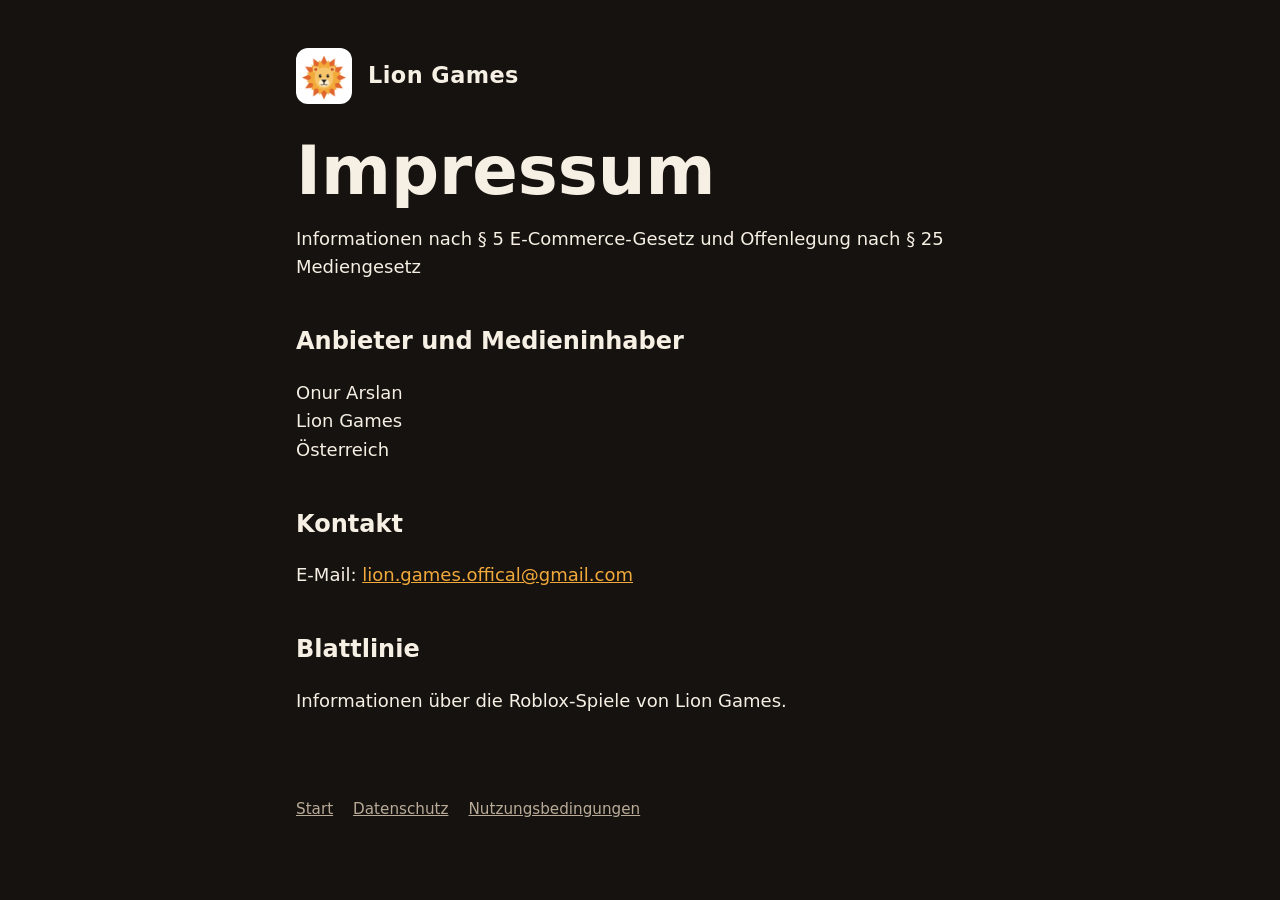
==== impressum.html @ d7be9ca5 "Lion Games Website: Start, Impressum, Datenschutz, Nutzungsbedingungen, Icon Co-Authored-By: Claude " ====
<!DOCTYPE html>
<html lang="de">
<head>
  <meta charset="utf-8">
  <meta name="viewport" content="width=device-width, initial-scale=1">
  <title>Impressum – Lion Games</title>
  <link rel="icon" href="favicon.png" type="image/png">
  <link rel="stylesheet" href="style.css">
</head>
<body>
  <main class="seite recht">
    <a class="kopf" href="index.html"><img src="favicon.png" alt="" width="56" height="56"><span>Lion Games</span></a>

    <h1>Impressum</h1>
    <p>Informationen nach § 5 E-Commerce-Gesetz und Offenlegung nach § 25 Mediengesetz</p>

    <h2>Anbieter und Medieninhaber</h2>
    <p>Onur Arslan<br>
    Lion Games<br>
    <!-- ADRESSE: Straße, PLZ, Ort, Österreich – wird von Onur ergänzt -->
    Österreich</p>

    <h2>Kontakt</h2>
    <p>E-Mail: <a href="mailto:lion.games.offical@gmail.com">lion.games.offical@gmail.com</a></p>

    <!-- GEWERBE: Unternehmensgegenstand, Gewerbebehörde, Kammerzugehörigkeit – nach Gewerbeanmeldung ergänzen -->

    <h2>Blattlinie</h2>
    <p>Informationen über die Roblox-Spiele von Lion Games.</p>
  </main>
  <footer class="fuss">
    <nav aria-label="Rechtliches">
      <a href="index.html">Start</a>
      <a href="datenschutz.html">Datenschutz</a>
      <a href="nutzungsbedingungen.html">Nutzungsbedingungen</a>
    </nav>
  </footer>
</body>
</html>
---- style.css ----
:root {
  --grund: #16120f;
  --papier: #f6efe4;
  --akzent: #f2a93b;
  --gedaempft: #b9ab98;
}
* { box-sizing: border-box; }
html { background: var(--grund); }
body {
  margin: 0;
  color: var(--papier);
  background: var(--grund);
  font-family: system-ui, -apple-system, "Segoe UI", Roboto, sans-serif;
  font-size: 18px;
  line-height: 1.6;
}
a { color: var(--akzent); }
a:focus-visible { outline: 2px solid var(--akzent); outline-offset: 3px; }
.seite { max-width: 46rem; margin: 0 auto; padding: 3rem 1.5rem 2rem; }
.kopf { display: flex; align-items: center; gap: 1rem; text-decoration: none; color: var(--papier); }
.kopf img { width: 56px; height: 56px; border-radius: 12px; }
.kopf span { font-weight: 800; font-size: 1.4rem; letter-spacing: 0.02em; }
.held { padding: 4rem 0 3rem; }
.held img { width: min(260px, 60vw); height: auto; border-radius: 28px; display: block; }
h1 { font-size: clamp(2.4rem, 7vw, 4.2rem); line-height: 1.05; margin: 2rem 0 1rem; font-weight: 900; }
h2 { font-size: 1.5rem; margin: 2.5rem 0 0.5rem; }
h3 { font-size: 1.15rem; margin: 1.75rem 0 0.25rem; }
.gross { font-size: 1.35rem; color: var(--papier); max-width: 32rem; }
.kanaele { list-style: none; padding: 0; margin: 2rem 0 0; display: flex; flex-wrap: wrap; gap: 0.75rem; }
.kanaele a {
  display: inline-block; padding: 0.7rem 1.1rem; min-height: 44px;
  border: 2px solid var(--akzent); border-radius: 999px;
  color: var(--papier); text-decoration: none; font-weight: 700;
}
.kanaele a:hover { background: var(--akzent); color: var(--grund); }
.recht p, .recht li { color: var(--papier); }
.recht .stand { color: var(--gedaempft); }
.fuss { max-width: 46rem; margin: 0 auto; padding: 2rem 1.5rem 3rem; color: var(--gedaempft); font-size: 0.95rem; }
.fuss nav { display: flex; flex-wrap: wrap; gap: 1.25rem; }
.fuss a { color: var(--gedaempft); }
hr { border: 0; border-top: 1px solid #3a322b; margin: 3rem 0 0; }
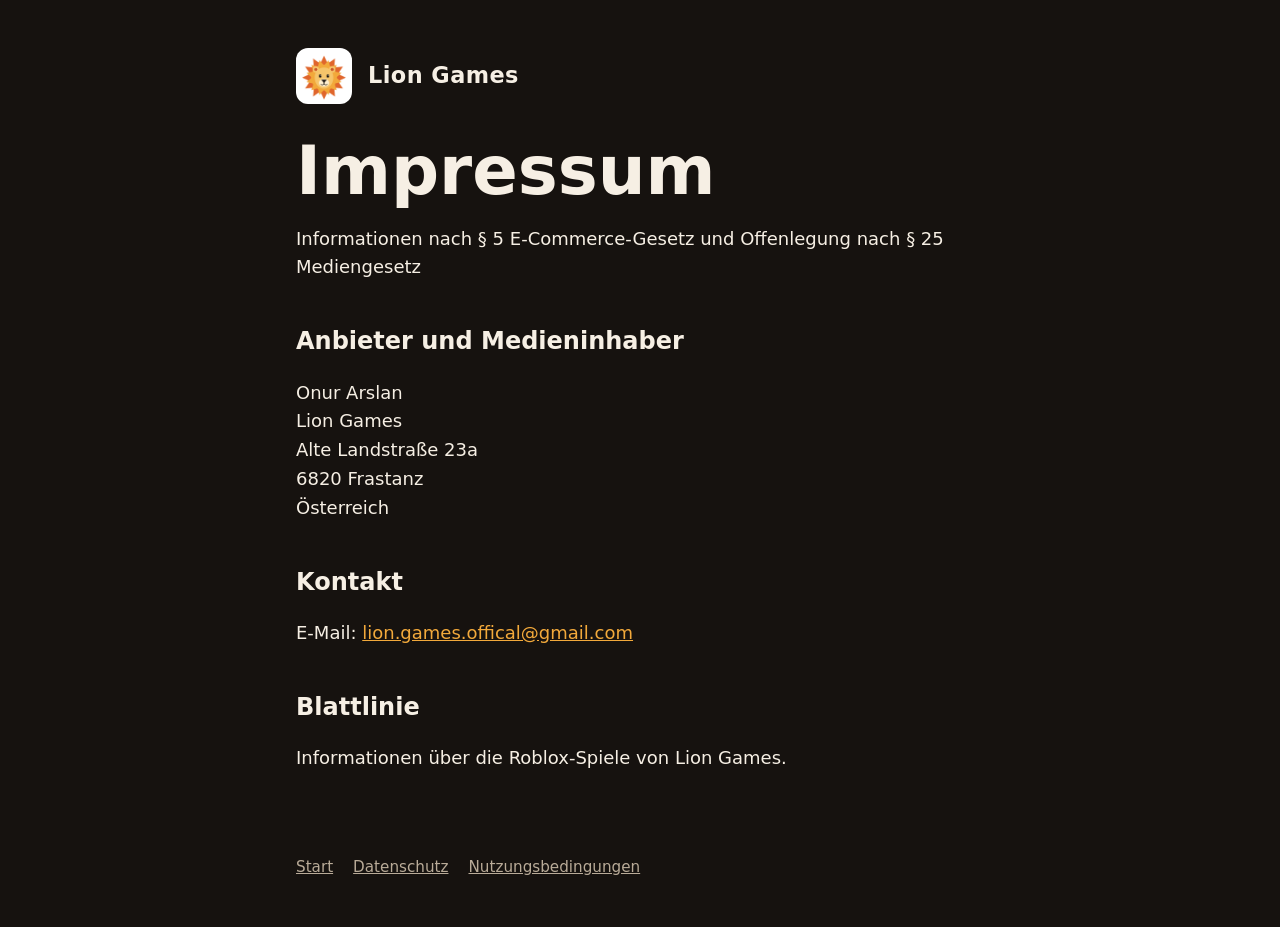
==== commit 10958e77: "Impressum: Adresse ergänzt Co-Authored-By: Claude Opus 5.5 <noreply@anthropic.com> Claude-Session: h" ====
--- a/impressum.html
+++ b/impressum.html
@@ -17,7 +17,8 @@
     <h2>Anbieter und Medieninhaber</h2>
     <p>Onur Arslan<br>
     Lion Games<br>
-    <!-- ADRESSE: Straße, PLZ, Ort, Österreich – wird von Onur ergänzt -->
+    Alte Landstraße 23a<br>
+    6820 Frastanz<br>
     Österreich</p>
 
     <h2>Kontakt</h2>
